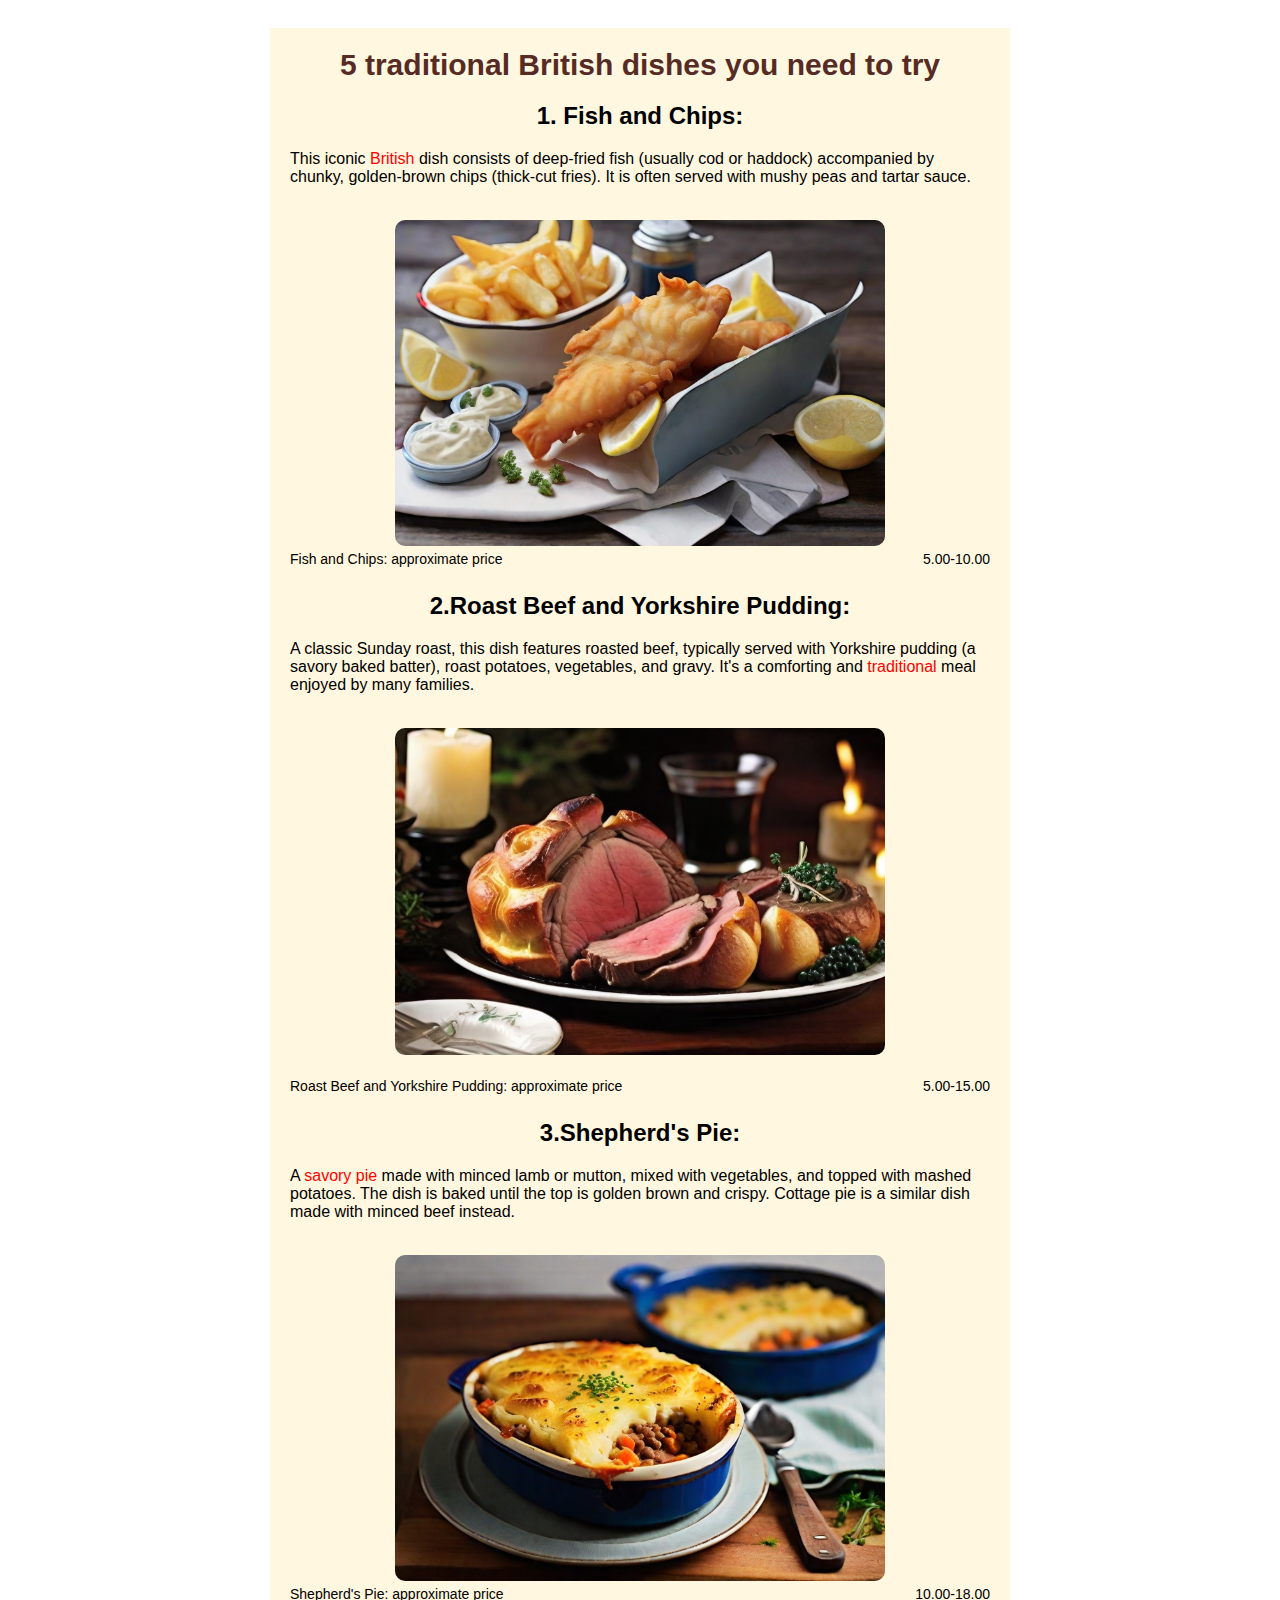
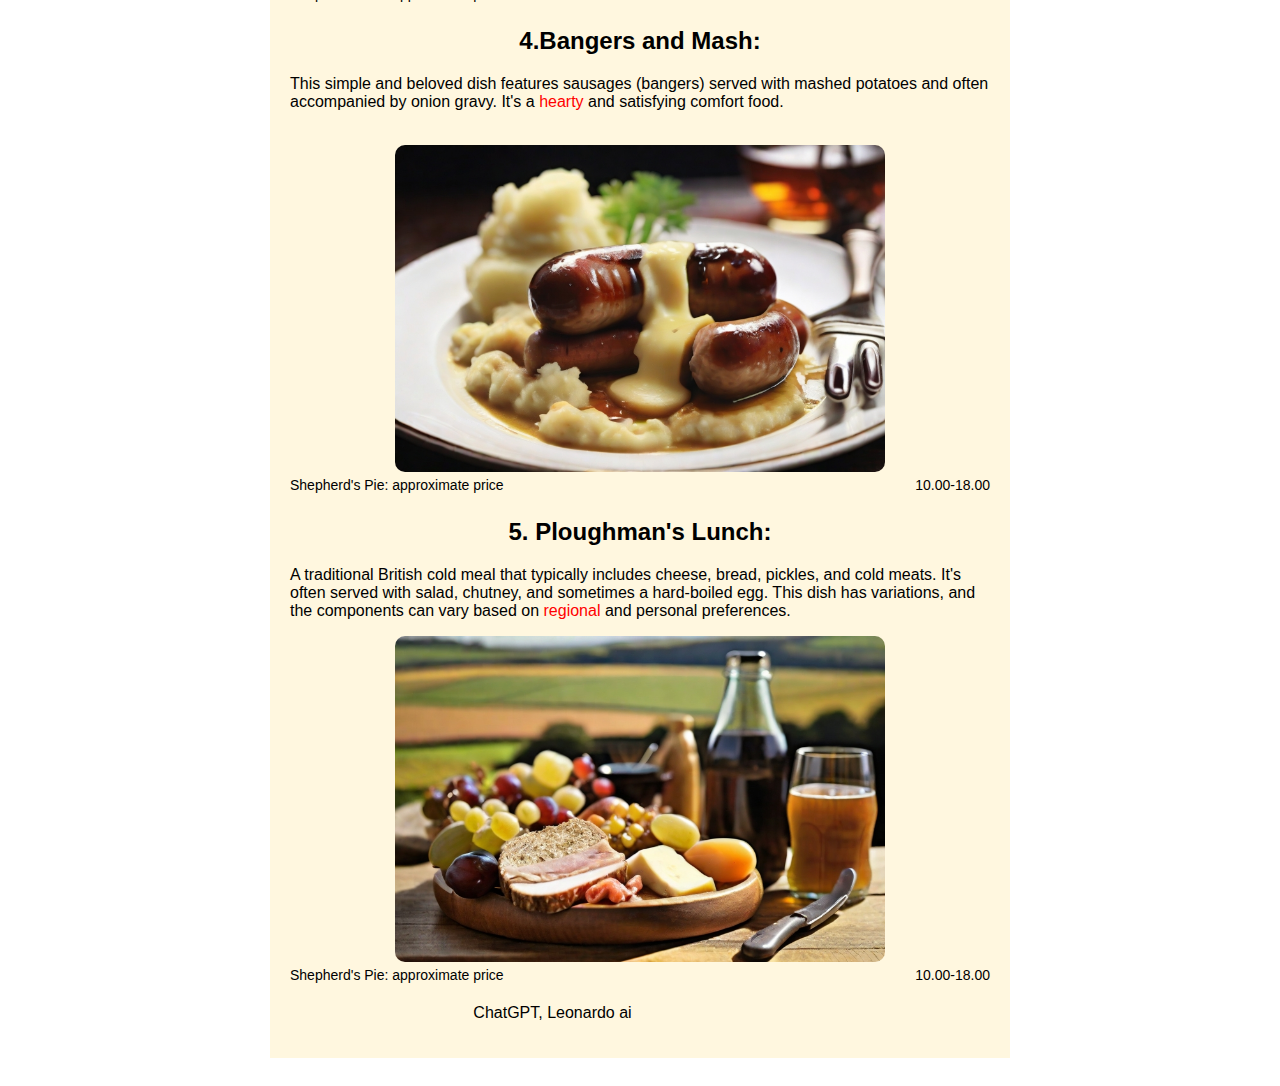
==== index.html @ 709524ca "Add files via upload" ====
<!DOCTYPE html>
<html lang="en">
  <head>
  <meta charset="utf-8" />
  <title>English dishes</title>
    <link href="styles.css" rel="stylesheet"/>
  </head>
	<body>
	<div class="menu">
		<main>
		<div>
			<h1>5 traditional British dishes you need to try</h1>
			<h2>1. Fish and Chips:</h2>
				<div><p>This iconic <span style="color:red;"> British </span> dish consists of deep-fried fish (usually cod or haddock) accompanied by chunky, golden-brown chips (thick-cut fries). It is often served with mushy peas and tartar sauce.</p>
			<br><img src="fish.jpg">
<article class="item">
            <p class="flavor">Fish and Chips: approximate price</p><p class="price"> 5.00-10.00</p>
          </article>



<h2>2.Roast Beef and Yorkshire Pudding:</h2>

				<p>A classic Sunday roast, this dish features roasted beef, typically served with Yorkshire pudding (a savory baked batter), roast potatoes, vegetables, and gravy. It's a comforting and <span style="color:red;">traditional</span> meal enjoyed by many families.</p>
<br><img src="beef.jpg">

<article class="item">
          <br>  <p class="flavor">Roast Beef and Yorkshire Pudding: approximate price</p><p class="price">5.00-15.00</p>
          </article>
		  
<h2>3.Shepherd's Pie:</h2>

			<p>A <span style="color:red;">savory pie</span> made with minced lamb or mutton, mixed with vegetables, and topped with mashed potatoes. The dish is baked until the top is golden brown and crispy. Cottage pie is a similar dish made with minced beef instead.</p>
<br><img src="pie.jpg">
<article class="item">
            <p class="flavor">Shepherd's Pie: approximate price</p><p class="price">10.00-18.00</p>
          </article>

<h2>4.Bangers and Mash:</h2>

			<div><p>This simple and beloved dish features sausages (bangers) served with mashed potatoes and often accompanied by onion gravy. It's a <span style="color:red;">hearty</span> and satisfying comfort food.</p>
<br><img src="bangers.jpg"></div>
<article class="item">
            <p class="flavor">Shepherd's Pie: approximate price</p><p class="price">10.00-18.00</p>
          </article>
		  
<h2>5. Ploughman's Lunch:</h2>

		<p>A traditional British cold meal that typically includes cheese, bread, pickles, and cold meats. It's often served with salad, chutney, and sometimes a hard-boiled egg. This dish has variations, and the components can vary based on <span style="color:red;">regional</span> and personal preferences.</p>
<img src="lunch.jpg">
<article class="item">
            <p class="flavor">Shepherd's Pie: approximate price</p><p class="price">10.00-18.00</p>
          </article>
		  
		</main>
		<footer>
		 <p class="footer"> ChatGPT, Leonardo ai</p>
      </footer>
		</div>
		
	</body>
  </html>
---- styles.css ----
body {
  font-family: sans-serif;
  padding: 20px;
}

h1 {
  font-size: 30px;
  margin-top: 0;
  margin-bottom: 15px;
  font-style: bold
}

.menu {
  width: 80%;
  background-color: #fff7df;
  margin-left: auto;
  margin-right: auto;
  padding: 20px;
  max-width: 700px;
}

h1,
h2 {
  text-align: center;
}

h1 {
  color: #562b24
}

p {
  text-align: left;
}

.item p {
  display: inline-block;
  margin-top: 5px;
  margin-bottom: 5px;
  font-size: 14px;
}

.flavor {
  text-align: left;
  width: 75%;
}

.price {
  text-align: right;
  width: 25%;
}

img {
  display: block;
  margin-left: auto;
  margin-right: auto;
  width: 70%;
  max-width: 600px;
  object-fit: cover;
  border-radius: 10px;
}

.footer {
  text-align: center;
  width: 75%;
}
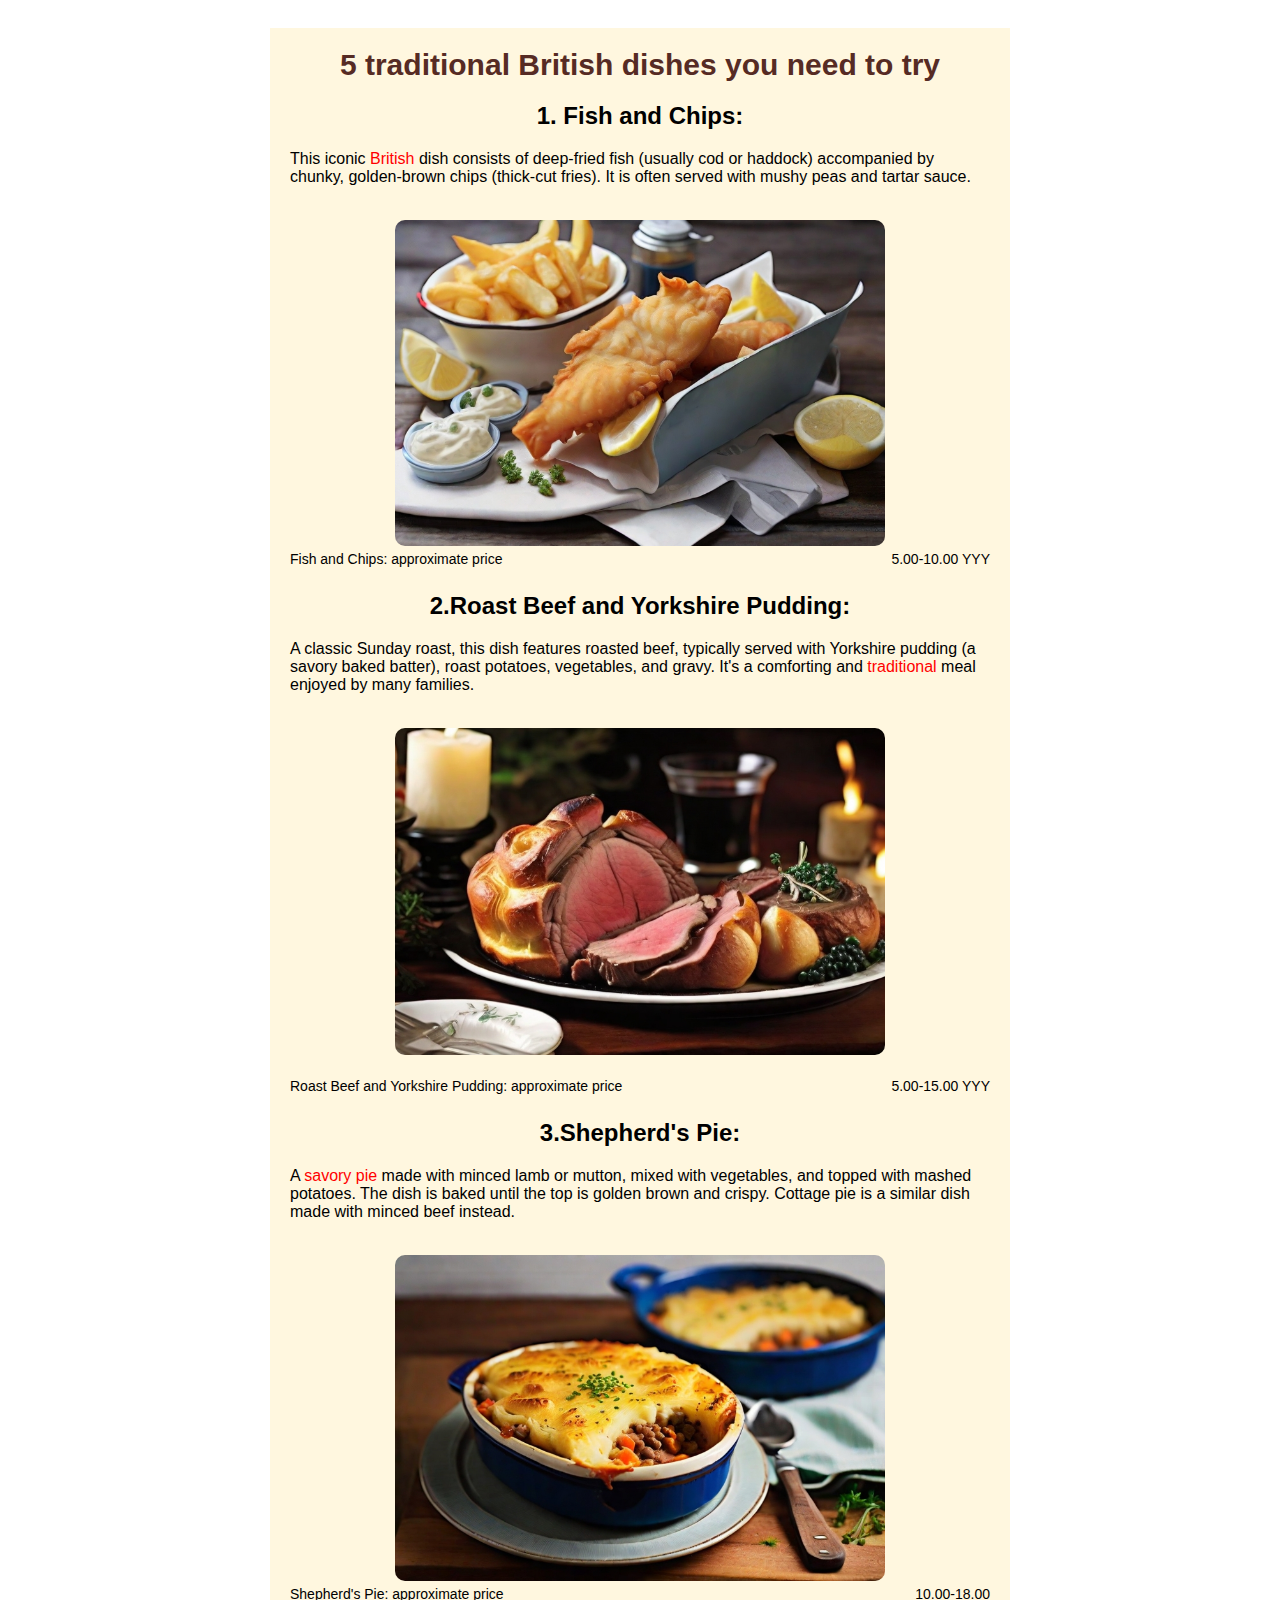
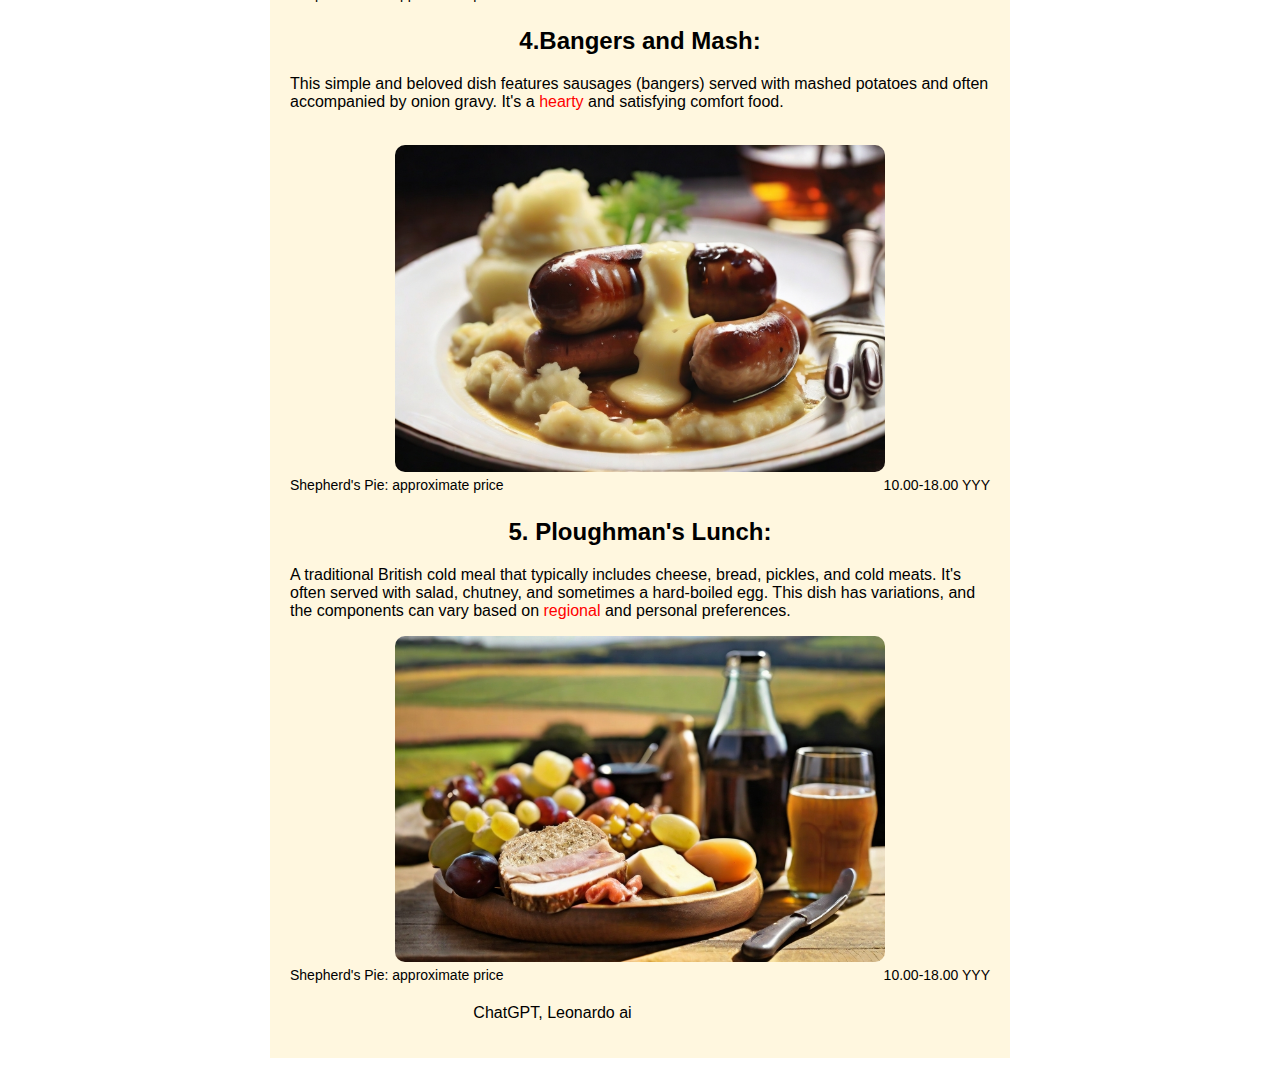
==== commit 32dd3d60: "Update index.html" ====
--- a/index.html
+++ b/index.html
@@ -14,7 +14,7 @@
 				<div><p>This iconic <span style="color:red;"> British </span> dish consists of deep-fried fish (usually cod or haddock) accompanied by chunky, golden-brown chips (thick-cut fries). It is often served with mushy peas and tartar sauce.</p>
 			<br><img src="fish.jpg">
 <article class="item">
-            <p class="flavor">Fish and Chips: approximate price</p><p class="price"> 5.00-10.00</p>
+            <p class="flavor">Fish and Chips: approximate price</p><p class="price"> 5.00-10.00 YYY</p>
           </article>
 
 
@@ -25,7 +25,7 @@
 <br><img src="beef.jpg">
 
 <article class="item">
-          <br>  <p class="flavor">Roast Beef and Yorkshire Pudding: approximate price</p><p class="price">5.00-15.00</p>
+          <br>  <p class="flavor">Roast Beef and Yorkshire Pudding: approximate price</p><p class="price">5.00-15.00 YYY</p>
           </article>
 		  
 <h2>3.Shepherd's Pie:</h2>
@@ -41,7 +41,7 @@
 			<div><p>This simple and beloved dish features sausages (bangers) served with mashed potatoes and often accompanied by onion gravy. It's a <span style="color:red;">hearty</span> and satisfying comfort food.</p>
 <br><img src="bangers.jpg"></div>
 <article class="item">
-            <p class="flavor">Shepherd's Pie: approximate price</p><p class="price">10.00-18.00</p>
+            <p class="flavor">Shepherd's Pie: approximate price</p><p class="price">10.00-18.00 YYY</p>
           </article>
 		  
 <h2>5. Ploughman's Lunch:</h2>
@@ -49,7 +49,7 @@
 		<p>A traditional British cold meal that typically includes cheese, bread, pickles, and cold meats. It's often served with salad, chutney, and sometimes a hard-boiled egg. This dish has variations, and the components can vary based on <span style="color:red;">regional</span> and personal preferences.</p>
 <img src="lunch.jpg">
 <article class="item">
-            <p class="flavor">Shepherd's Pie: approximate price</p><p class="price">10.00-18.00</p>
+            <p class="flavor">Shepherd's Pie: approximate price</p><p class="price">10.00-18.00 YYY</p>
           </article>
 		  
 		</main>
@@ -59,4 +59,4 @@
 		</div>
 		
 	</body>
-  </html>+  </html>
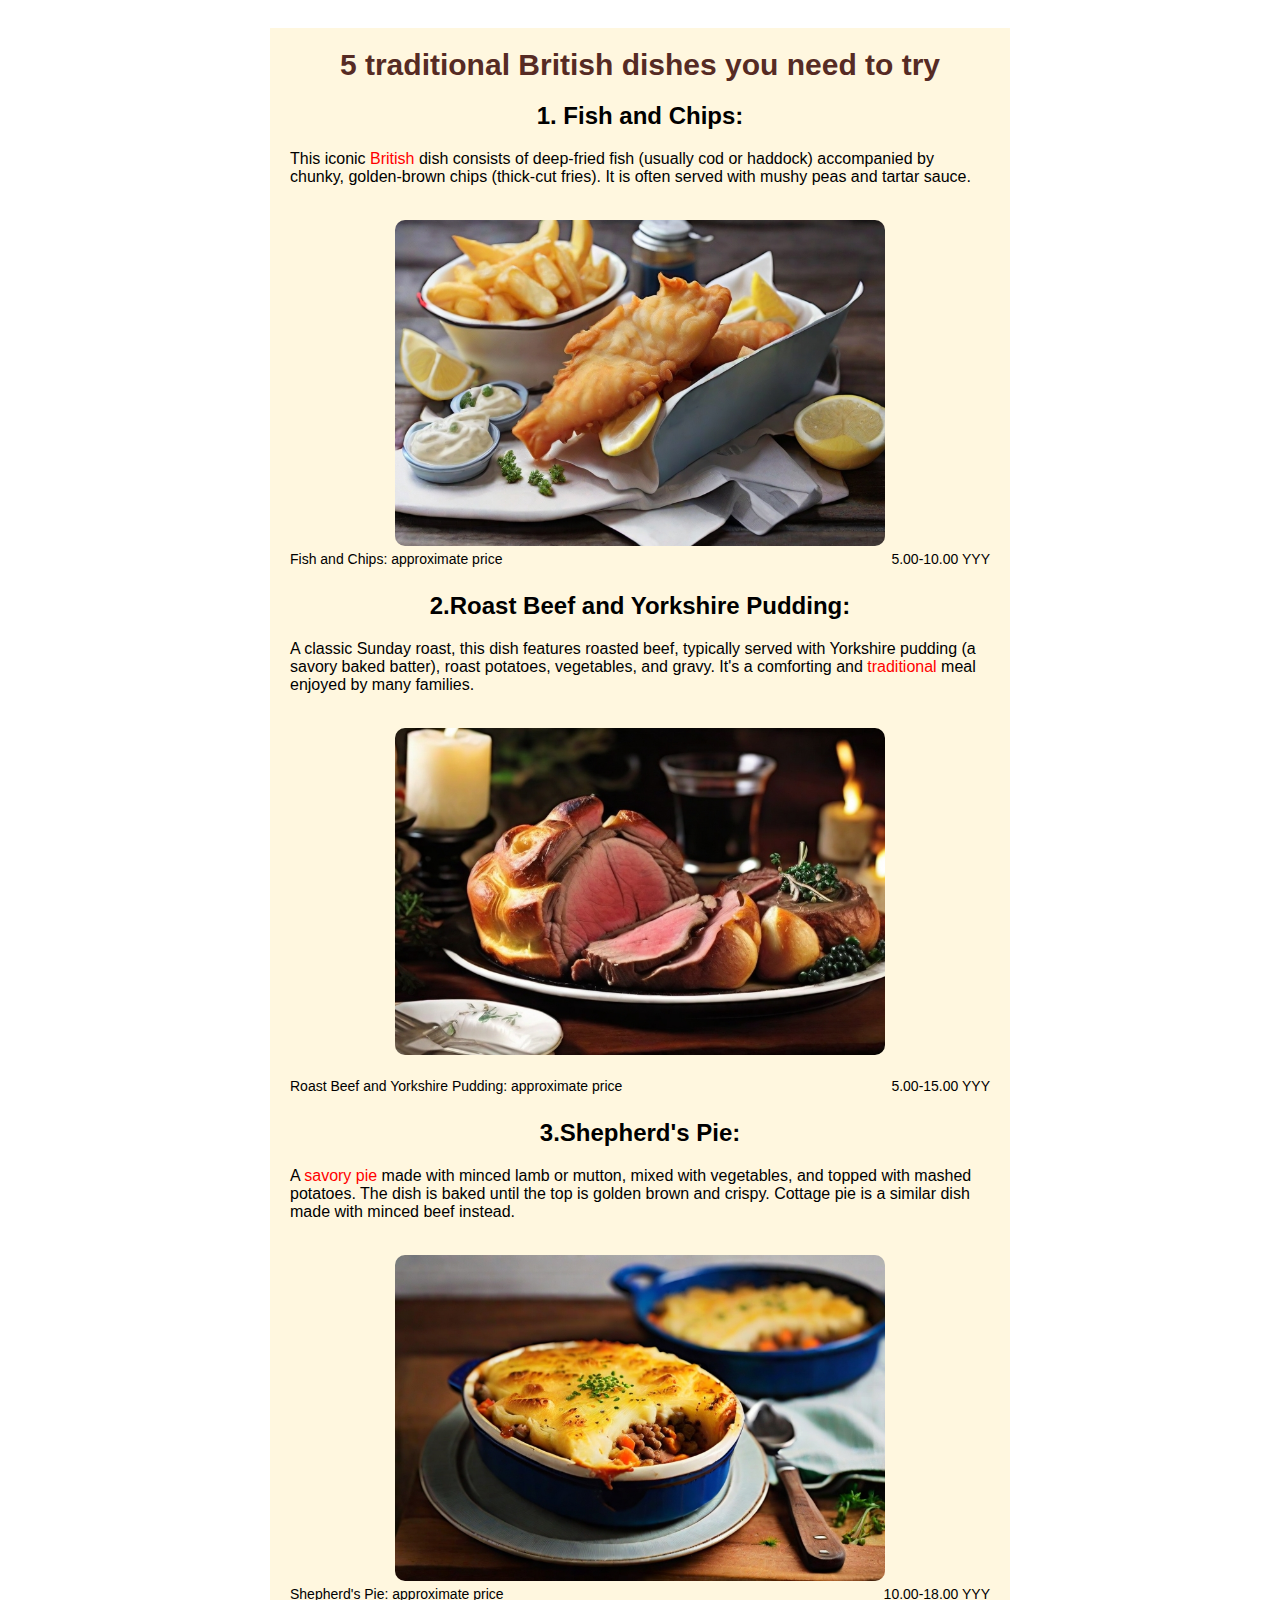
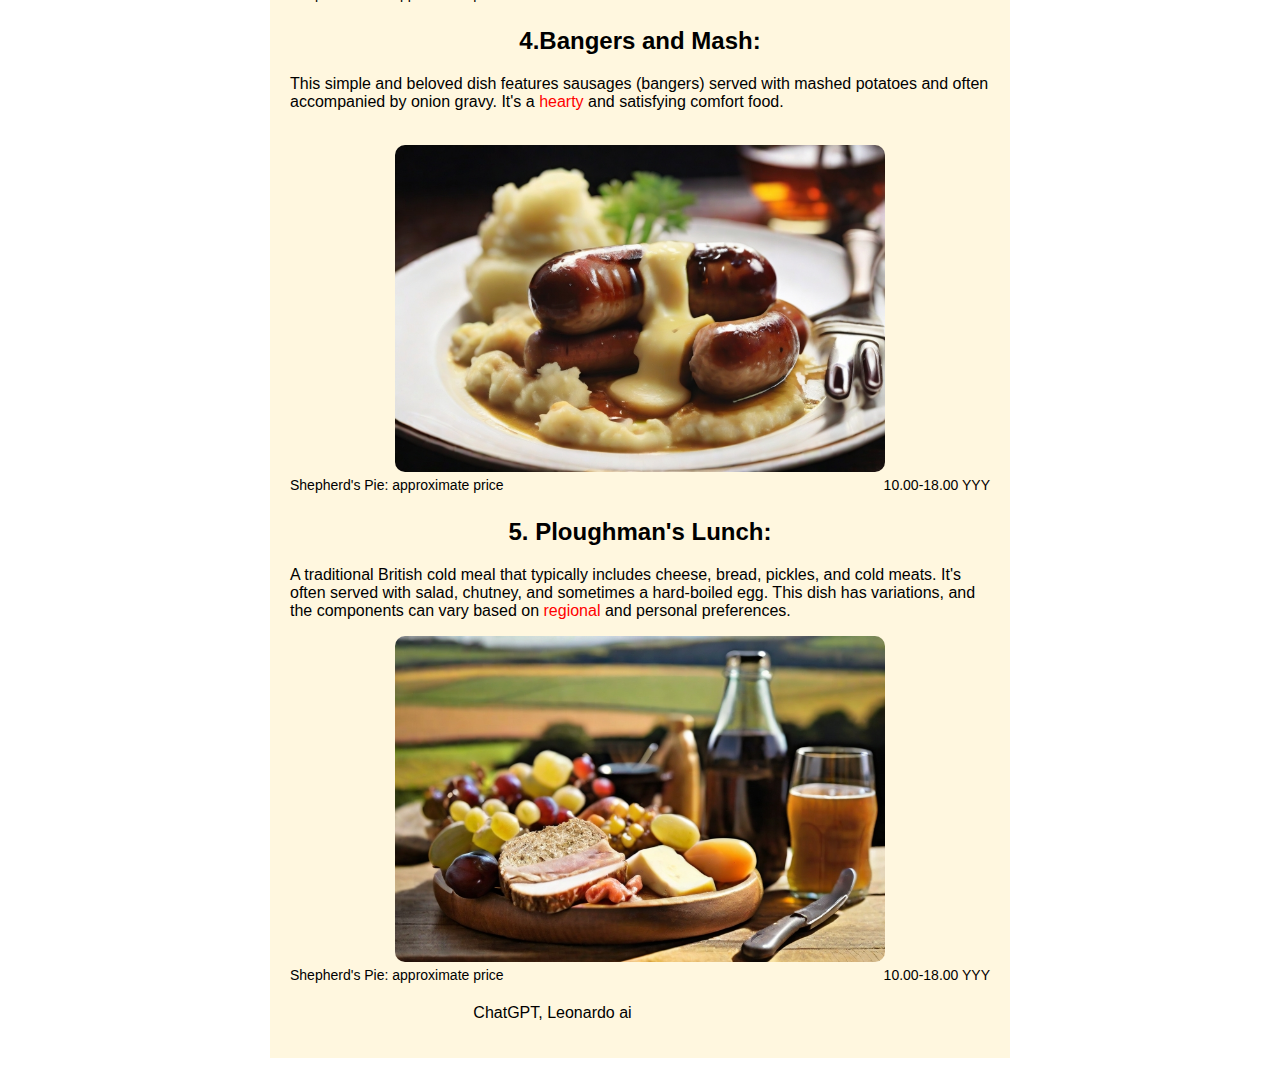
==== commit 9e0823cf: "Update index.html" ====
--- a/index.html
+++ b/index.html
@@ -33,7 +33,7 @@
 			<p>A <span style="color:red;">savory pie</span> made with minced lamb or mutton, mixed with vegetables, and topped with mashed potatoes. The dish is baked until the top is golden brown and crispy. Cottage pie is a similar dish made with minced beef instead.</p>
 <br><img src="pie.jpg">
 <article class="item">
-            <p class="flavor">Shepherd's Pie: approximate price</p><p class="price">10.00-18.00</p>
+            <p class="flavor">Shepherd's Pie: approximate price</p><p class="price">10.00-18.00 YYY</p>
           </article>
 
 <h2>4.Bangers and Mash:</h2>
